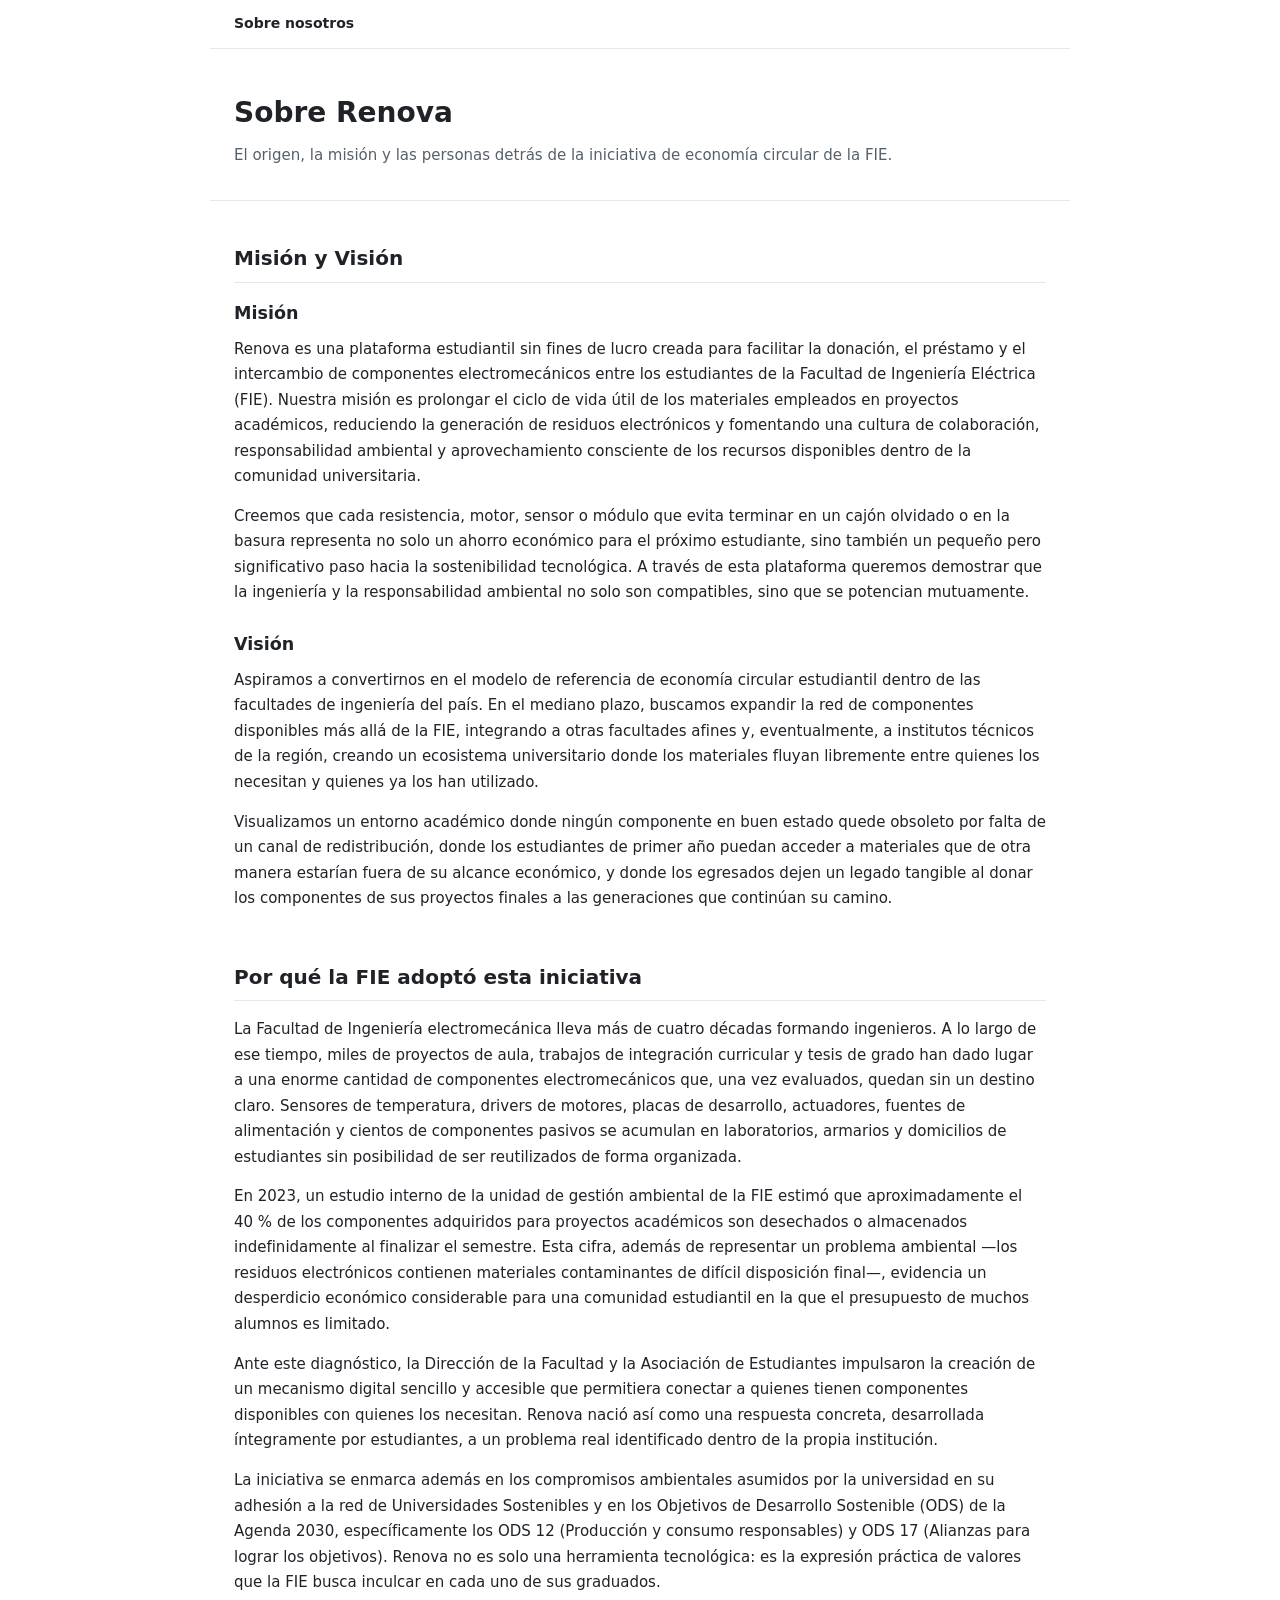
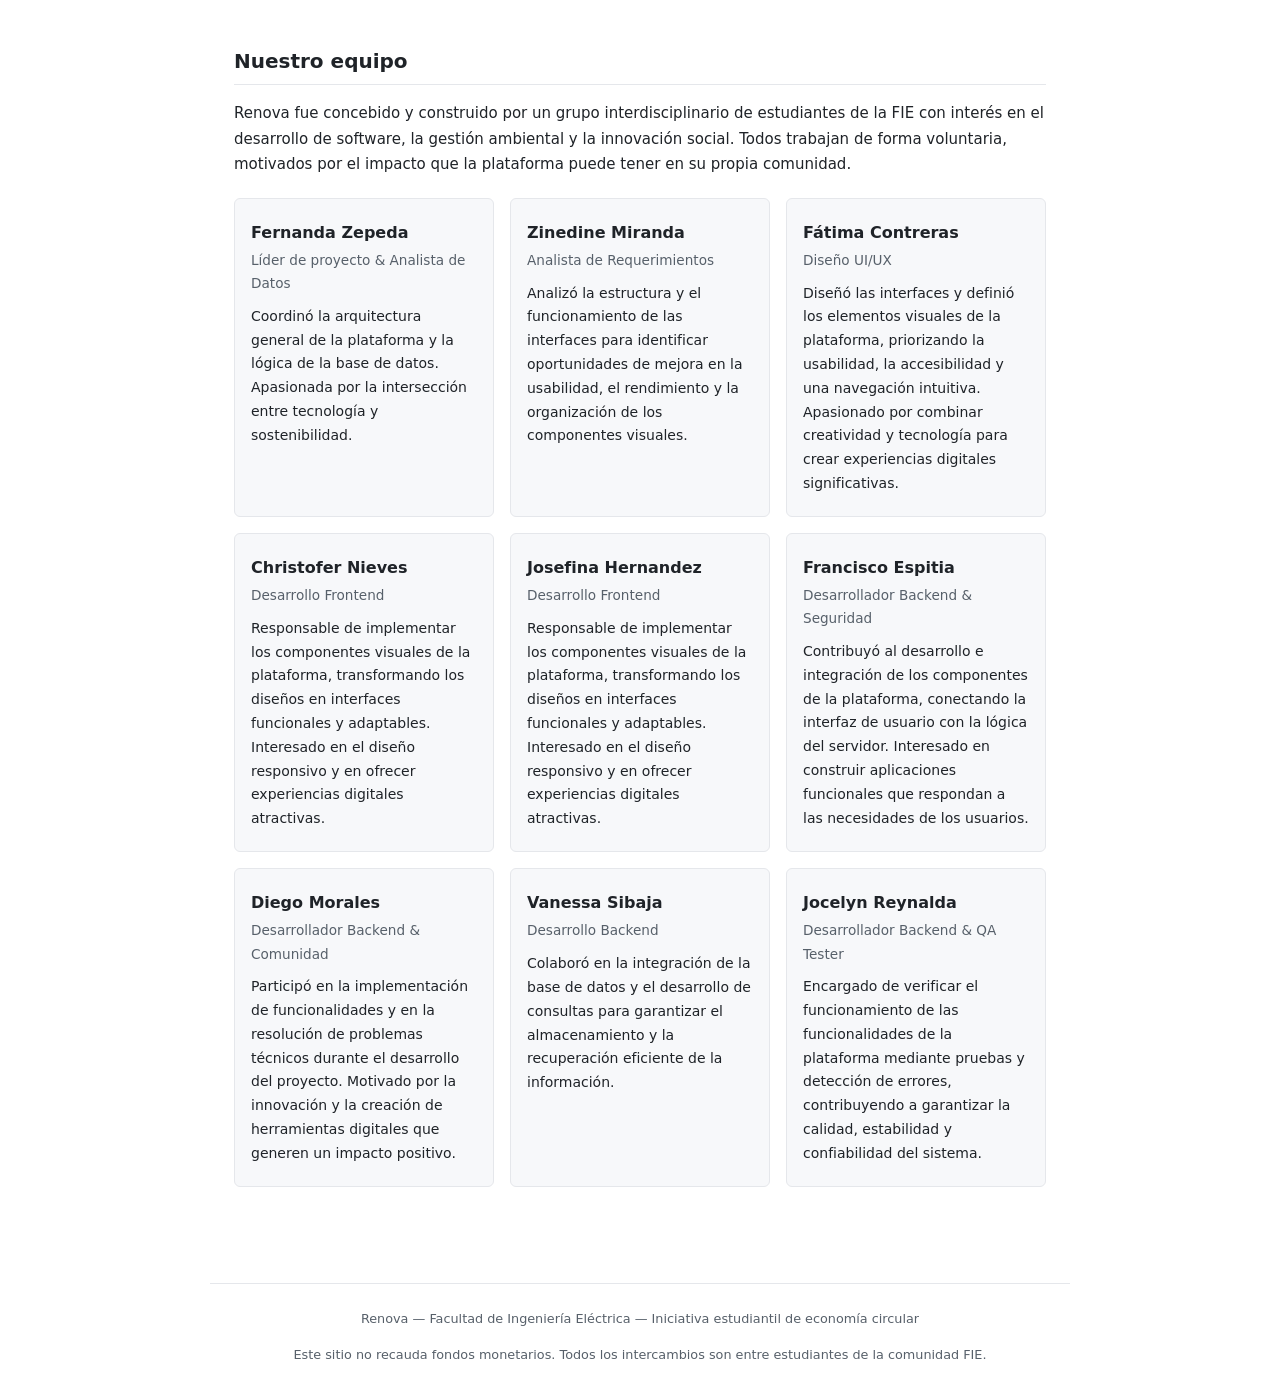
==== about.html @ 5473aaaf "About Page" ====
<!DOCTYPE html>
<html lang="es">
<head>
  <meta charset="UTF-8" />
  <meta name="viewport" content="width=device-width, initial-scale=1.0" />
  <title>Sobre Nosotros – Renova</title>
  <style>
    *, *::before, *::after { box-sizing: border-box; margin: 0; padding: 0; }

    body {
      font-family: -apple-system, "Segoe UI", system-ui, sans-serif;
      font-size: 15px;
      line-height: 1.7;
      color: #1f2328;
      background: #ffffff;
    }

    a { color: #3b82d4; }

    /* ── Layout ── */
    header, main, footer {
      max-width: 860px;
      margin: 0 auto;
      padding: 0 1.5rem;
    }

    header {
      padding-top: 2.5rem;
      padding-bottom: 2rem;
      border-bottom: 1px solid #e5e7eb;
    }

    header h1 { font-size: 1.75rem; }
    header p  { margin-top: 0.4rem; color: #57606a; }

    main { padding-top: 2.5rem; padding-bottom: 3rem; }

    section { margin-bottom: 3rem; }

    h2 {
      font-size: 1.25rem;
      margin-bottom: 1rem;
      padding-bottom: 0.4rem;
      border-bottom: 1px solid #e5e7eb;
    }

    p { margin-bottom: 0.9rem; }
    p:last-child { margin-bottom: 0; }

    /* ── Team cards ── */
    .team-grid {
      display: grid;
      grid-template-columns: repeat(auto-fill, minmax(220px, 1fr));
      gap: 1rem;
      margin-top: 1.25rem;
    }

    .card {
      border: 1px solid #e5e7eb;
      border-radius: 6px;
      padding: 1.25rem 1rem;
      background: #f7f8fa;
    }

    .card h3 { font-size: 1rem; margin-bottom: 0.2rem; }
    .card .role { font-size: 0.85rem; color: #57606a; margin-bottom: 0.6rem; }
    .card p { font-size: 0.875rem; margin-bottom: 0; }

    /* ── Nav ── */
    nav {
      max-width: 860px;
      margin: 0 auto;
      padding: 0.75rem 1.5rem;
      border-bottom: 1px solid #e5e7eb;
      font-size: 0.875rem;
    }

    nav a { margin-right: 1.25rem; text-decoration: none; color: #57606a; }
    nav a:hover { color: #1f2328; }
    nav a.active { color: #1f2328; font-weight: 600; }

    footer {
      padding-top: 1.5rem;
      padding-bottom: 2rem;
      border-top: 1px solid #e5e7eb;
      font-size: 0.8rem;
      color: #57606a;
      text-align: center;
    }
  </style>
</head>
<body>

  <nav>
    <a href="about.html" class="active">Sobre nosotros</a>
  </nav>

  <header>
    <h1>Sobre Renova</h1>
    <p>El origen, la misión y las personas detrás de la iniciativa de economía circular de la FIE.</p>
  </header>

  <main>

    <!-- ── Misión y Visión ── -->
    <section id="mision-vision">
      <h2>Misión y Visión</h2>

      <h3 style="margin-bottom: 0.5rem; margin-top: 1rem;">Misión</h3>
      <p>
        Renova es una plataforma estudiantil sin fines de lucro creada para facilitar la donación,
        el préstamo y el intercambio de componentes electromecánicos entre los estudiantes de la
        Facultad de Ingeniería Eléctrica (FIE). Nuestra misión es prolongar el ciclo de vida útil de
        los materiales empleados en proyectos académicos, reduciendo la generación de residuos
        electrónicos y fomentando una cultura de colaboración, responsabilidad ambiental y aprovechamiento
        consciente de los recursos disponibles dentro de la comunidad universitaria.
      </p>
      <p>
        Creemos que cada resistencia, motor, sensor o módulo que evita terminar en un cajón olvidado
        o en la basura representa no solo un ahorro económico para el próximo estudiante, sino también
        un pequeño pero significativo paso hacia la sostenibilidad tecnológica. A través de esta
        plataforma queremos demostrar que la ingeniería y la responsabilidad ambiental no solo son
        compatibles, sino que se potencian mutuamente.
      </p>

      <h3 style="margin-bottom: 0.5rem; margin-top: 1.5rem;">Visión</h3>
      <p>
        Aspiramos a convertirnos en el modelo de referencia de economía circular estudiantil dentro
        de las facultades de ingeniería del país. En el mediano plazo, buscamos expandir la red de
        componentes disponibles más allá de la FIE, integrando a otras facultades afines y, eventualmente,
        a institutos técnicos de la región, creando un ecosistema universitario donde los materiales
        fluyan libremente entre quienes los necesitan y quienes ya los han utilizado.
      </p>
      <p>
        Visualizamos un entorno académico donde ningún componente en buen estado quede obsoleto por
        falta de un canal de redistribución, donde los estudiantes de primer año puedan acceder a
        materiales que de otra manera estarían fuera de su alcance económico, y donde los egresados
        dejen un legado tangible al donar los componentes de sus proyectos finales a las generaciones
        que continúan su camino.
      </p>
    </section>

    <!-- ── Contexto institucional ── -->
    <section id="contexto">
      <h2>Por qué la FIE adoptó esta iniciativa</h2>
      <p>
        La Facultad de Ingeniería electromecánica lleva más de cuatro décadas formando ingenieros. 
        A lo largo de ese tiempo, miles de proyectos de aula, trabajos de integración curricular y tesis
        de grado han dado lugar a una enorme cantidad de componentes electromecánicos que, una vez evaluados,
        quedan sin un destino claro. Sensores de temperatura, drivers de motores, placas de desarrollo,
        actuadores, fuentes de alimentación y cientos de componentes pasivos se acumulan en laboratorios,
        armarios y domicilios de estudiantes sin posibilidad de ser reutilizados de forma organizada.
      </p>
      <p>
        En 2023, un estudio interno de la unidad de gestión ambiental de la FIE estimó que
        aproximadamente el 40 % de los componentes adquiridos para proyectos académicos son
        desechados o almacenados indefinidamente al finalizar el semestre. Esta cifra, además de
        representar un problema ambiental —los residuos electrónicos contienen materiales contaminantes
        de difícil disposición final—, evidencia un desperdicio económico considerable para una
        comunidad estudiantil en la que el presupuesto de muchos alumnos es limitado.
      </p>
      <p>
        Ante este diagnóstico, la Dirección de la Facultad y la Asociación de Estudiantes impulsaron la
        creación de un mecanismo digital sencillo y accesible que permitiera conectar a quienes
        tienen componentes disponibles con quienes los necesitan. Renova nació así como
        una respuesta concreta, desarrollada íntegramente por estudiantes, a un problema real
        identificado dentro de la propia institución.
      </p>
      <p>
        La iniciativa se enmarca además en los compromisos ambientales asumidos por la universidad
        en su adhesión a la red de Universidades Sostenibles y en los Objetivos de Desarrollo
        Sostenible (ODS) de la Agenda 2030, específicamente los ODS 12 (Producción y consumo
        responsables) y ODS 17 (Alianzas para lograr los objetivos). Renova no es solo
        una herramienta tecnológica: es la expresión práctica de valores que la FIE busca
        inculcar en cada uno de sus graduados.
      </p>
    </section>

    <!-- ── Equipo ── -->


    <section id="equipo">
      <h2>Nuestro equipo</h2>
      <p>
        Renova fue concebido y construido por un grupo interdisciplinario de estudiantes de
        la FIE con interés en el desarrollo de software, la gestión ambiental y la innovación social.
        Todos trabajan de forma voluntaria, motivados por el impacto que la plataforma puede tener
        en su propia comunidad.
      </p>

      <div class="team-grid">


        <div class="card">
          <h3>Fernanda Zepeda</h3>
          <p class="role">Líder de proyecto &amp; Analista de Datos</p>
          <p>
            Coordinó la arquitectura general de la plataforma y la lógica de la base de datos.
            Apasionada por la intersección entre tecnología y sostenibilidad.
          </p>
        </div>

        <div class="card">
            <h3>Zinedine Miranda</h3>
            <p class="role">Analista de Requerimientos</p>
            <p>
                Analizó la estructura y el funcionamiento de las interfaces para identificar
                oportunidades de mejora en la usabilidad, el rendimiento y la organización de
                los componentes visuales. 
        </div>

        <div class="card">
          <h3>Fátima Contreras</h3>
          <p class="role">Diseño UI/UX</p>
          <p>
            Diseñó las interfaces y definió los elementos visuales de la plataforma, priorizando
            la usabilidad, la accesibilidad y una navegación intuitiva. Apasionado por combinar
            creatividad y tecnología para crear experiencias digitales significativas.
          </p>
        </div>

        <div class="card">
          <h3>Christofer Nieves</h3>
          <p class="role">Desarrollo Frontend</p>
          <p>
            Responsable de implementar los componentes visuales de la plataforma, transformando
            los diseños en interfaces funcionales y adaptables. Interesado en el diseño responsivo
            y en ofrecer experiencias digitales atractivas.
          </p>
        </div>

        <div class="card">
          <h3>Josefina Hernandez</h3>
          <p class="role">Desarrollo Frontend</p>
          <p>
            Responsable de implementar los componentes visuales de la plataforma, transformando
            los diseños en interfaces funcionales y adaptables. Interesado en el diseño responsivo
            y en ofrecer experiencias digitales atractivas.
          </p>
        </div>

        <div class="card">
          <h3>Francisco Espitia</h3>
          <p class="role">Desarrollador Backend &amp; Seguridad</p>
          <p>
            Contribuyó al desarrollo e integración de los componentes de la plataforma, conectando
            la interfaz de usuario con la lógica del servidor. Interesado en construir aplicaciones
            funcionales que respondan a las necesidades de los usuarios.
          </p>
        </div>

        <div class="card">
          <h3>Diego Morales</h3>
          <p class="role">Desarrollador Backend &amp; Comunidad</p>
          <p>
            Participó en la implementación de funcionalidades y en la resolución de problemas
            técnicos durante el desarrollo del proyecto. Motivado por la innovación y la creación
            de herramientas digitales que generen un impacto positivo.
          </p>
        </div>

        <div class="card">
          <h3>Vanessa Sibaja</h3>
          <p class="role">Desarrollo Backend</p>
          <p>
            Colaboró en la integración de la base de datos y el desarrollo de consultas para garantizar
            el almacenamiento y la recuperación eficiente de la información.
          </p>
        </div>

        <div class="card">
          <h3>Jocelyn Reynalda</h3>
          <p class="role">Desarrollador Backend &amp; QA Tester</p>
          <p>
            Encargado de verificar el funcionamiento de las funcionalidades de la plataforma mediante
            pruebas y detección de errores, contribuyendo a garantizar la calidad, estabilidad y
            confiabilidad del sistema.
          </p>
        </div>

      </div>
    </section>

  </main>

  <footer>
    <p>Renova &mdash; Facultad de Ingeniería Eléctrica &mdash; Iniciativa estudiantil de economía circular</p>
    <p style="margin-top: 0.25rem;">Este sitio no recauda fondos monetarios. Todos los intercambios son entre estudiantes de la comunidad FIE.</p>
  </footer>

</body>
</html>
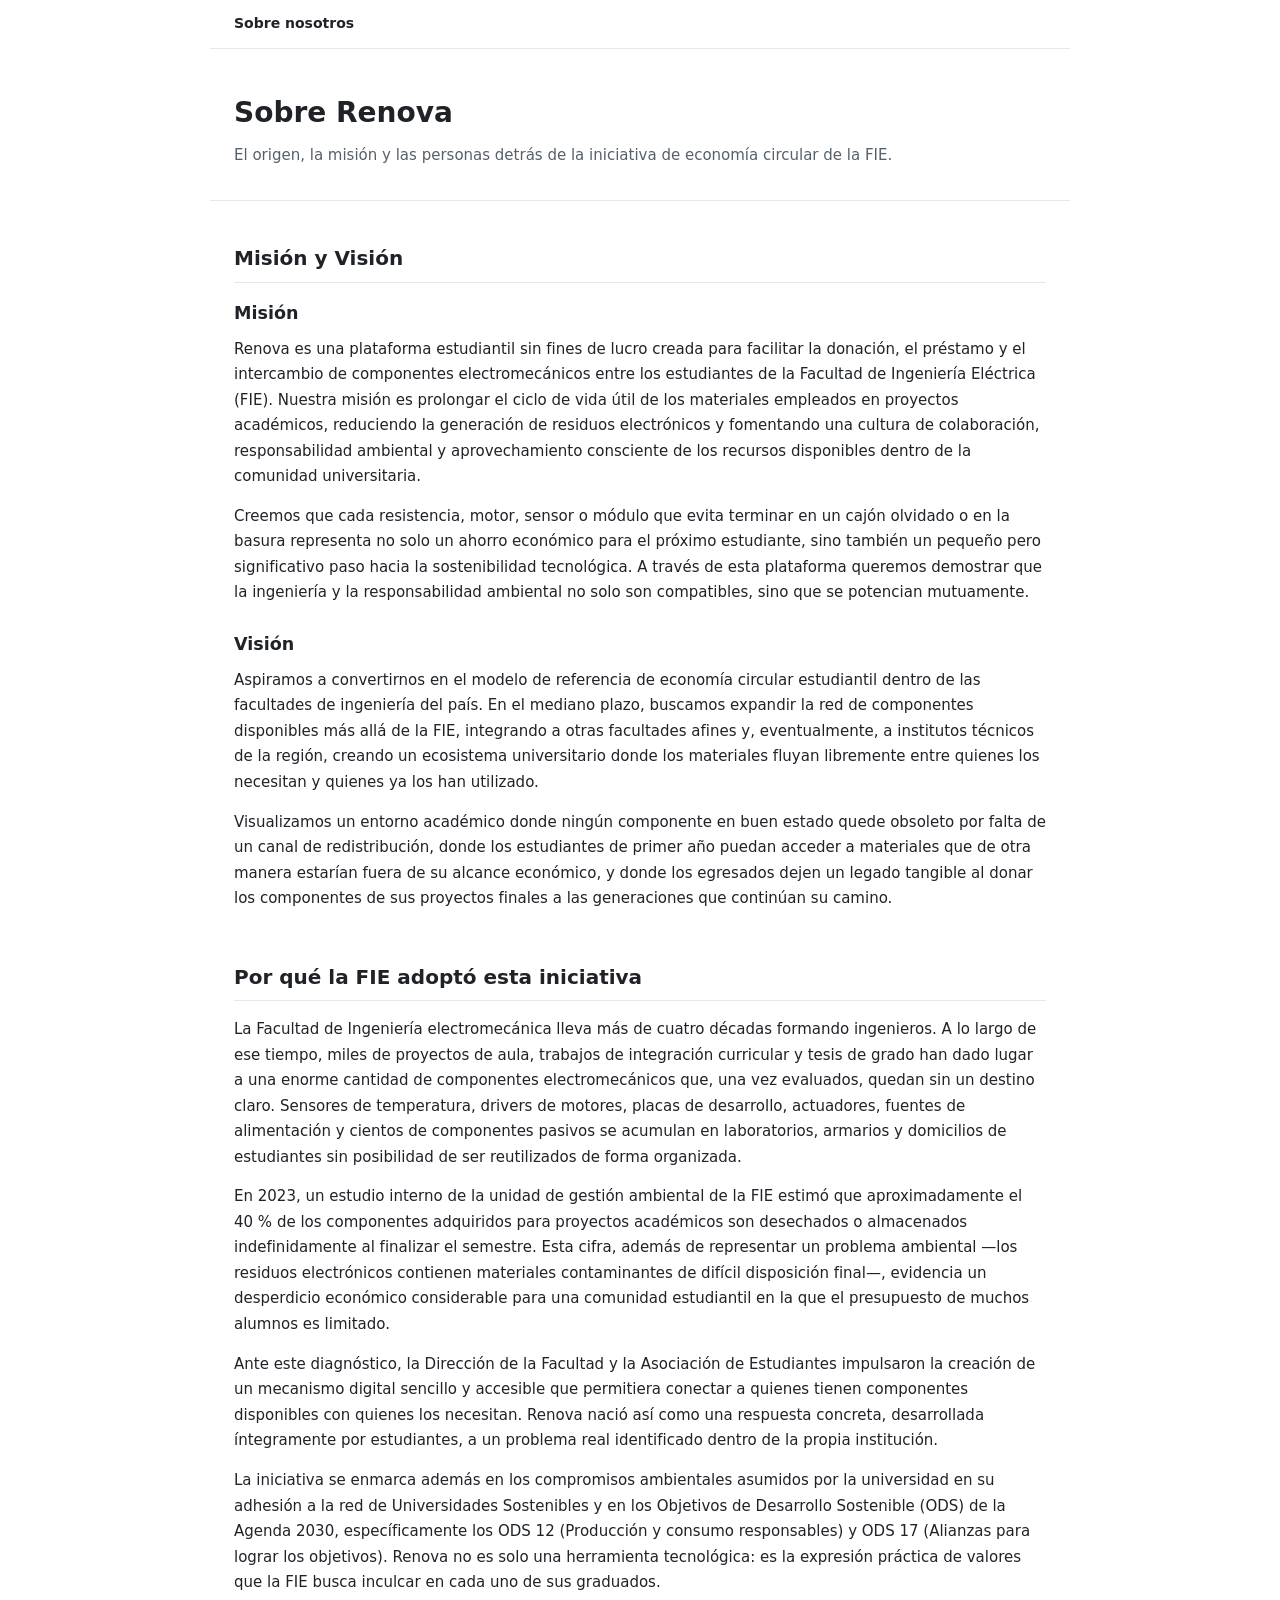
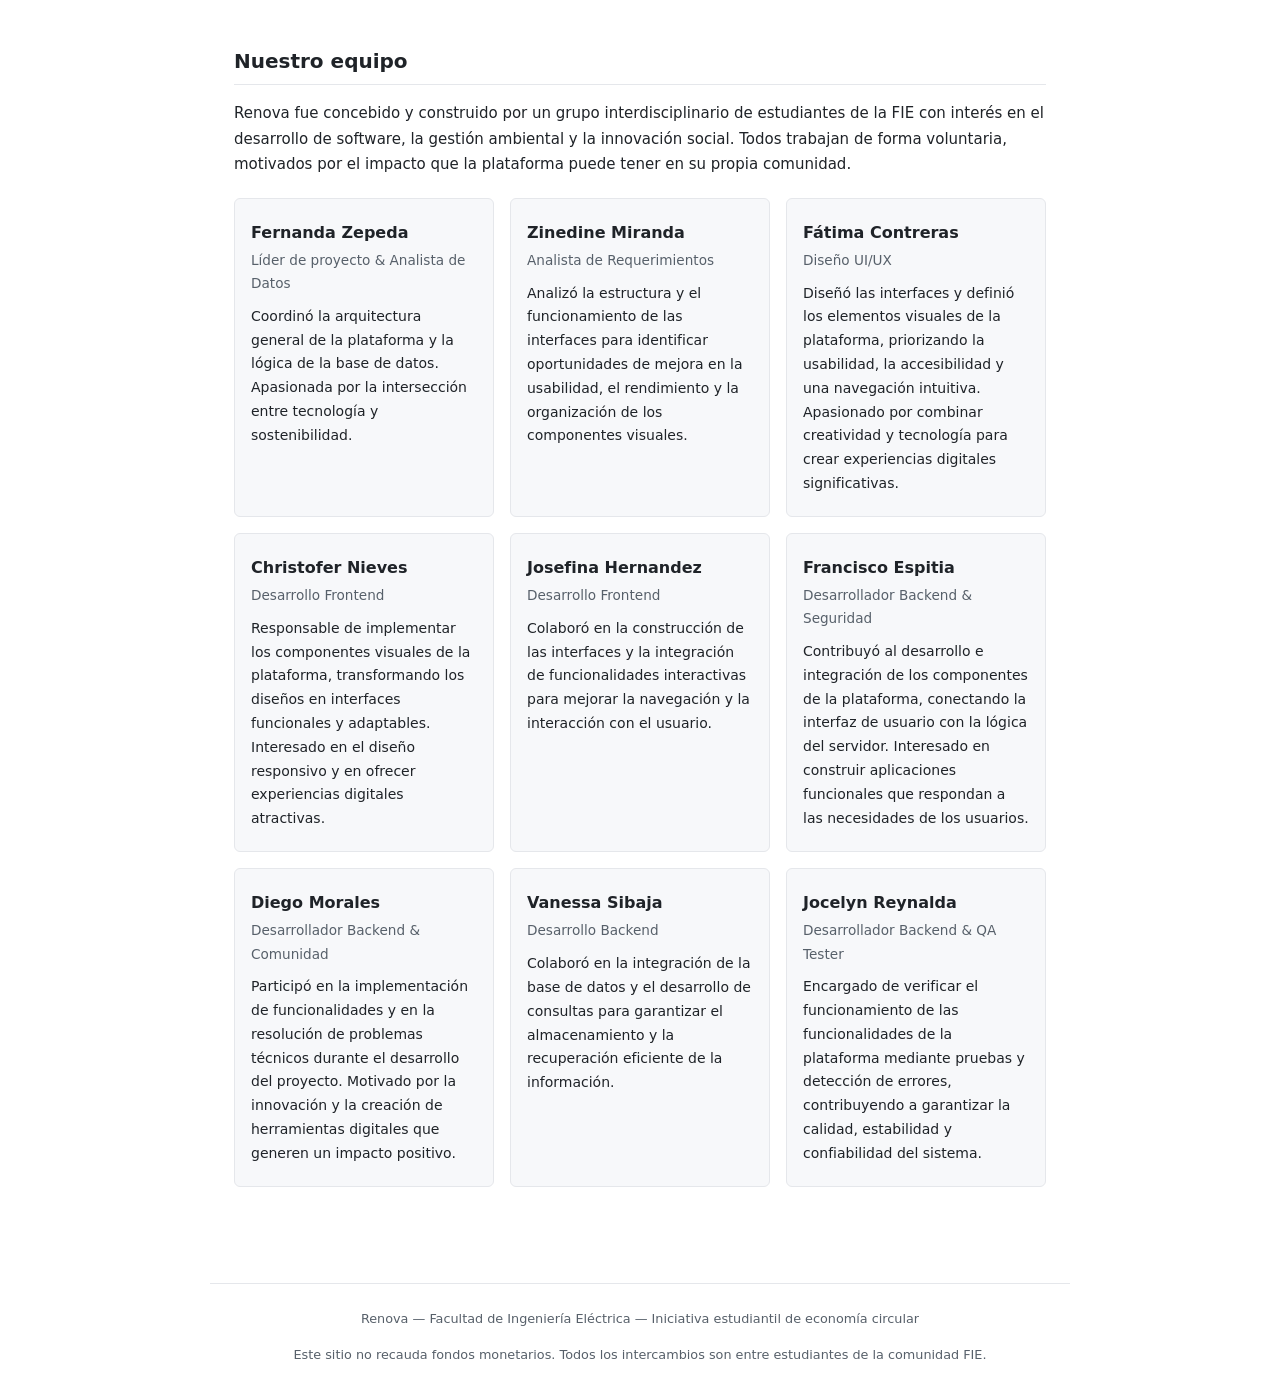
==== commit ed5f09db: "About Pagee" ====
--- a/about.html
+++ b/about.html
@@ -233,9 +233,8 @@
           <h3>Josefina Hernandez</h3>
           <p class="role">Desarrollo Frontend</p>
           <p>
-            Responsable de implementar los componentes visuales de la plataforma, transformando
-            los diseños en interfaces funcionales y adaptables. Interesado en el diseño responsivo
-            y en ofrecer experiencias digitales atractivas.
+            Colaboró en la construcción de las interfaces y la integración de funcionalidades
+            interactivas para mejorar la navegación y la interacción con el usuario.
           </p>
         </div>
 
